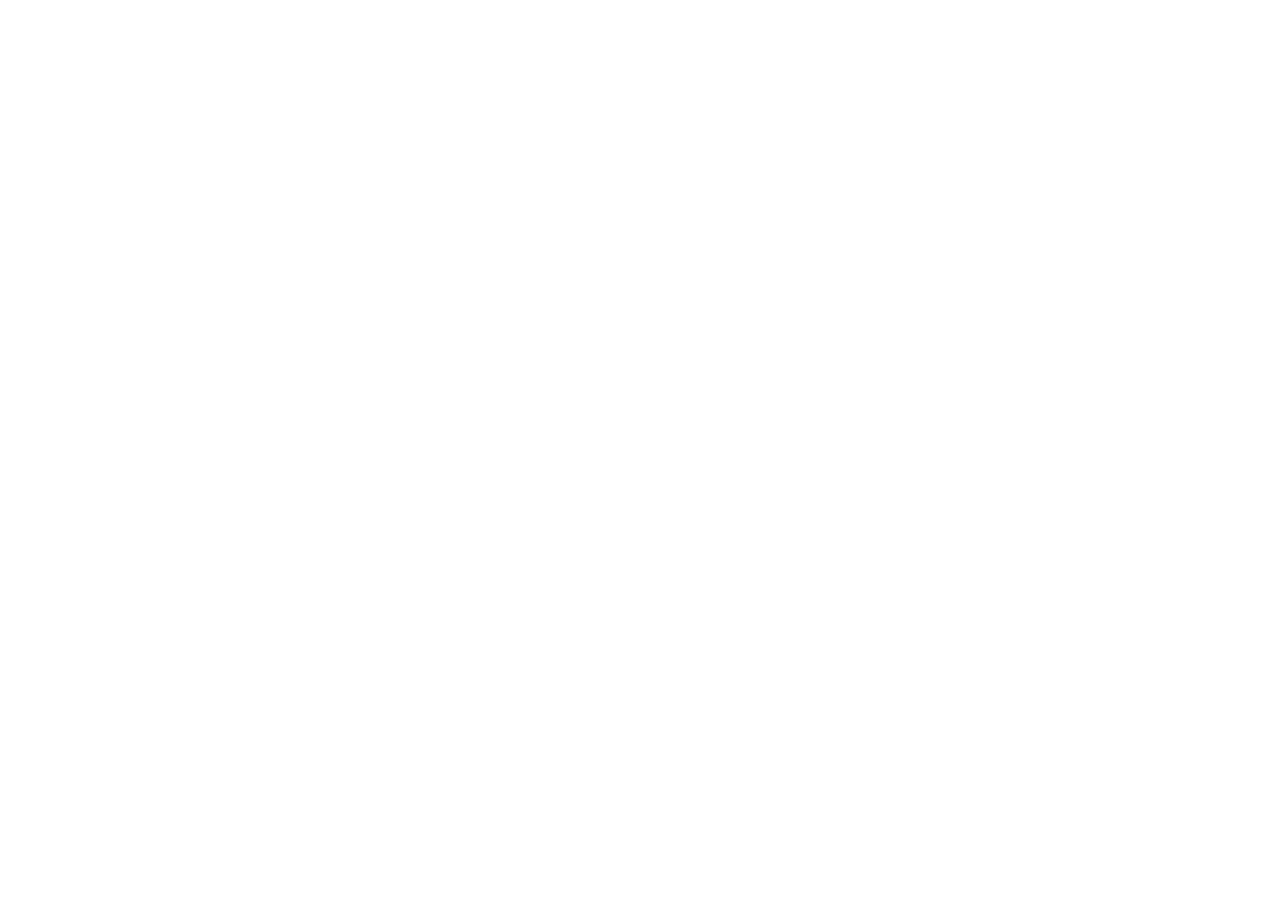
==== index.html @ 7943702c "Criado o Arquivo Principal" ====
<!DOCTYPE html>
<html lang="pt-br">
<head>
    <meta charset="UTF-8">
    <meta http-equiv="X-UA-Compatible" content="IE=edge">
    <meta name="viewport" content="width=device-width, initial-scale=1.0">
    <link rel="shortcut icon" href="favicon.ico" type="image/x-icon">
    <link rel="stylesheet" href="/estilos/style.css">
    <title>Projeto de Redes Sociais</title>
</head>
<body>
    
</body>
</html>
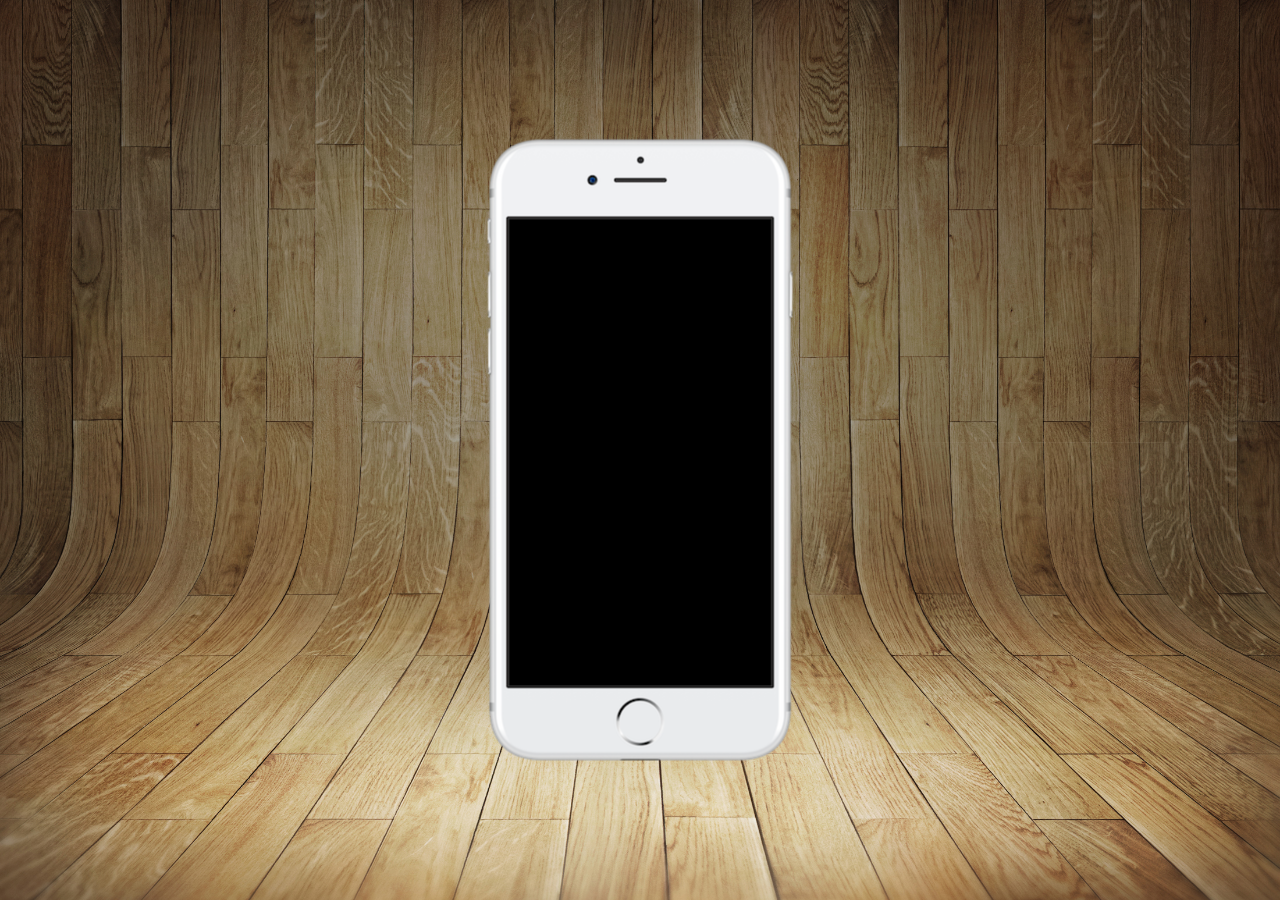
==== commit 2356d255: "Criado Estilos da Página" ====
--- a/index.html
+++ b/index.html
@@ -5,10 +5,18 @@
     <meta http-equiv="X-UA-Compatible" content="IE=edge">
     <meta name="viewport" content="width=device-width, initial-scale=1.0">
     <link rel="shortcut icon" href="favicon.ico" type="image/x-icon">
-    <link rel="stylesheet" href="/estilos/style.css">
+    <link rel="stylesheet" href="estilos/style.css">
     <title>Projeto de Redes Sociais</title>
+
 </head>
 <body>
-    
+    <main>
+        <section id="cel">
+
+        </section>
+        <section id="sociais">
+
+        </section>
+    </main>
 </body>
 </html>--- a/estilos/style.css
+++ b/estilos/style.css
@@ -0,0 +1,36 @@
+@charset "UTF-8";
+
+* {
+    margin: 0px;
+    padding: 0px;
+    font-family: Arial, Helvetica, sans-serif;
+}
+
+html, body {
+    height: 100vh;
+    width: 100vw;
+    background-color: black;
+}
+
+body {
+    background: url(../imagens/fundo-madeira.jpg) no-repeat top center;
+    background-size: cover;
+    background-attachment: fixed;
+}
+
+main {
+    position: relative;
+    height: 100vh;
+}
+
+section#cel{
+    position: absolute;
+    top: 50%;
+    left: 50%;
+    transform: translate(-50%, -50%);
+
+    height: 627px;
+    width: 311px;
+    background-color: blue;
+    background: url(../imagens/frame-iphone.png) no-repeat;
+}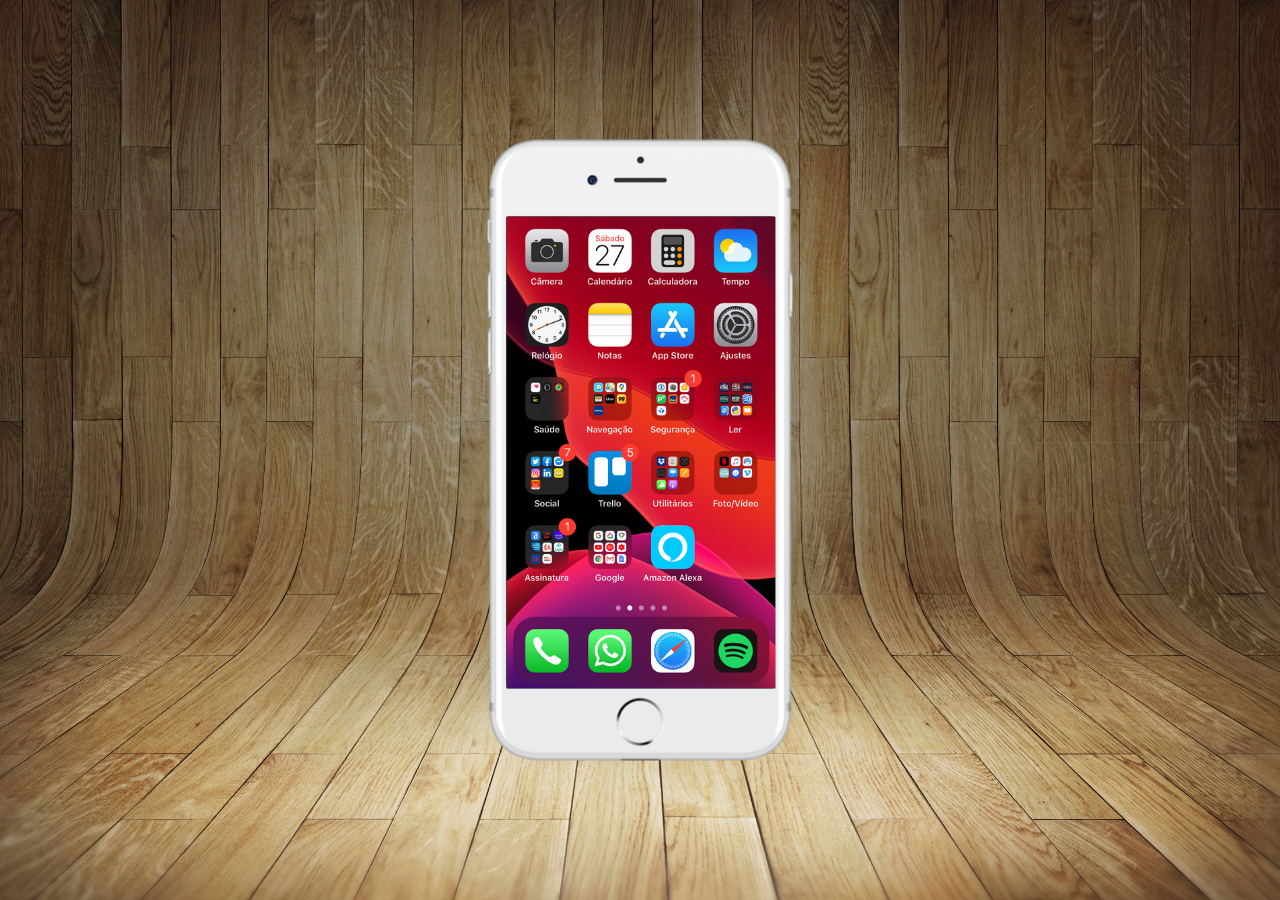
==== commit 932979b2: "Criei a tela Home" ====
--- a/index.html
+++ b/index.html
@@ -12,7 +12,7 @@
 <body>
     <main>
         <section id="cel">
-
+            <iframe src="home.html" frameborder="0" name="tela" id="tela"></iframe>
         </section>
         <section id="sociais">
 
--- a/estilos/style.css
+++ b/estilos/style.css
@@ -31,6 +31,13 @@
 
     height: 627px;
     width: 311px;
-    background-color: blue;
     background: url(../imagens/frame-iphone.png) no-repeat;
-}+}
+
+iframe#tela {
+    position: relative;
+    top: 80px;
+    left: 22px;
+    width: 269px;
+    height: 472px;
+}
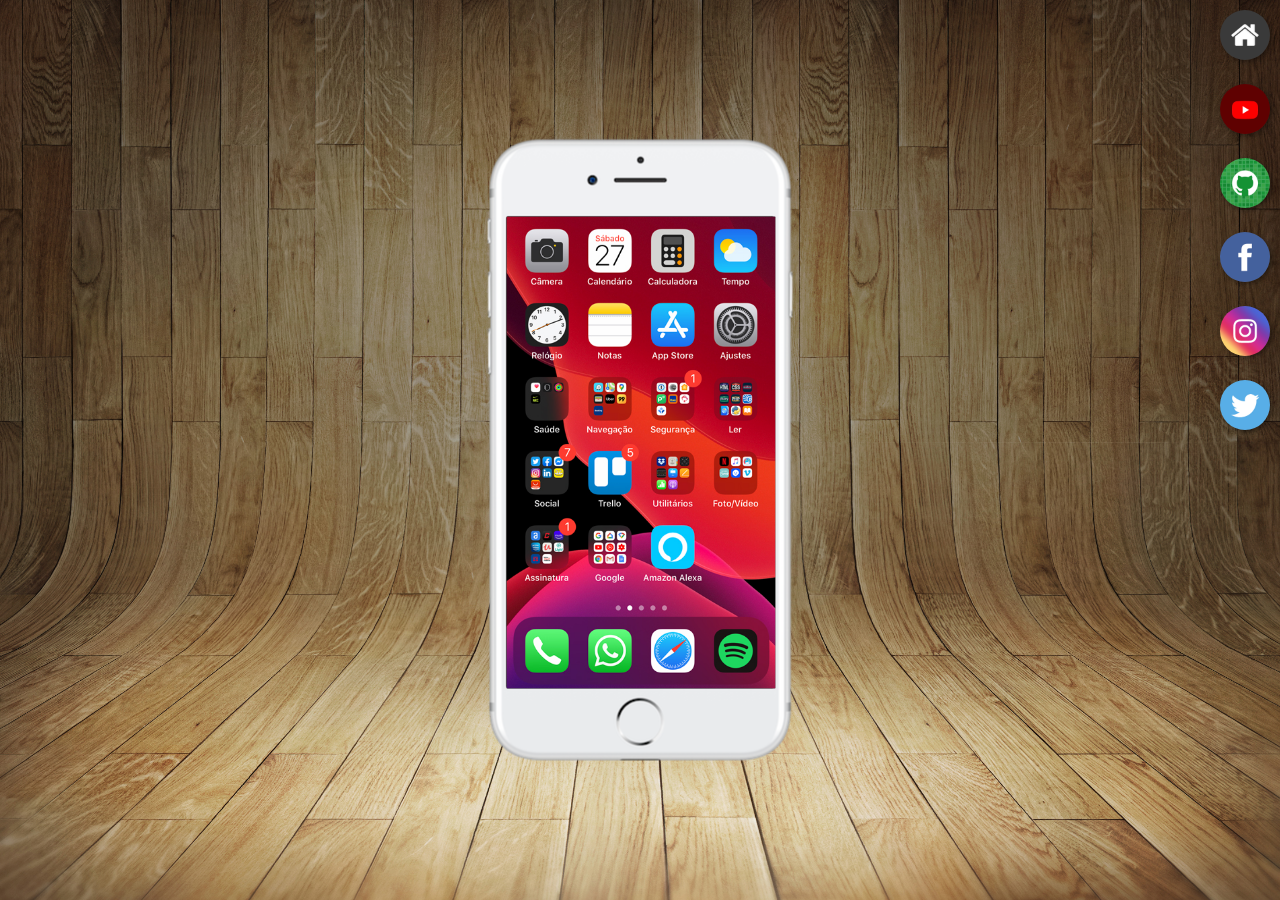
==== commit e13bb013: "Criado Botões na Lateral" ====
--- a/index.html
+++ b/index.html
@@ -12,9 +12,17 @@
 <body>
     <main>
         <section id="cel">
-            <iframe src="home.html" frameborder="0" name="tela" id="tela"></iframe>
+            <iframe src="home.html" frameborder="0" name="tela" id="tela">
+                Seu Navegador Não é Compatível com Isso..
+            </iframe>
         </section>
         <section id="sociais">
+            <a href="#" target="tela"><img src="imagens/logo-home.jpg" alt="Home"></a> <br>
+            <a href="#" target="tela"><img src="imagens/logo-youtube.jpg" alt="Youtube"></a> <br>
+            <a href="#" target="tela"><img src="imagens/logo-github.jpg" alt="GitHub"></a> <br>
+            <a href="#" target="tela"><img src="imagens/logo-facebook.jpg" alt="Facebook"></a> <br>
+            <a href="#" target="tela"><img src="imagens/logo-instagram.jpg" alt="Instagram"></a> <br>
+            <a href="#" target="tela"><img src="imagens/logo-twitter.jpg" alt="Twitter"></a>
 
         </section>
     </main>
--- a/estilos/style.css
+++ b/estilos/style.css
@@ -41,3 +41,22 @@
     width: 269px;
     height: 472px;
 }
+
+section#sociais {
+    text-align: right;
+}
+
+section#sociais img {
+    width: 50px;
+    margin: 10px;
+    border-radius: 50%;
+    box-shadow: 2px 2px 5px rgba(0, 0, 0, 0.400);
+    box-sizing: border-box;
+}
+
+section#sociais img:hover {
+    border: 2px solid rgba(255, 255, 255, 0.600);
+    transform: translate(-2px, -2px);
+    box-shadow: 5px 5px 10px rgba(0, 0, 0, 0.603);
+    transition: transform .5s, border .6s;
+}
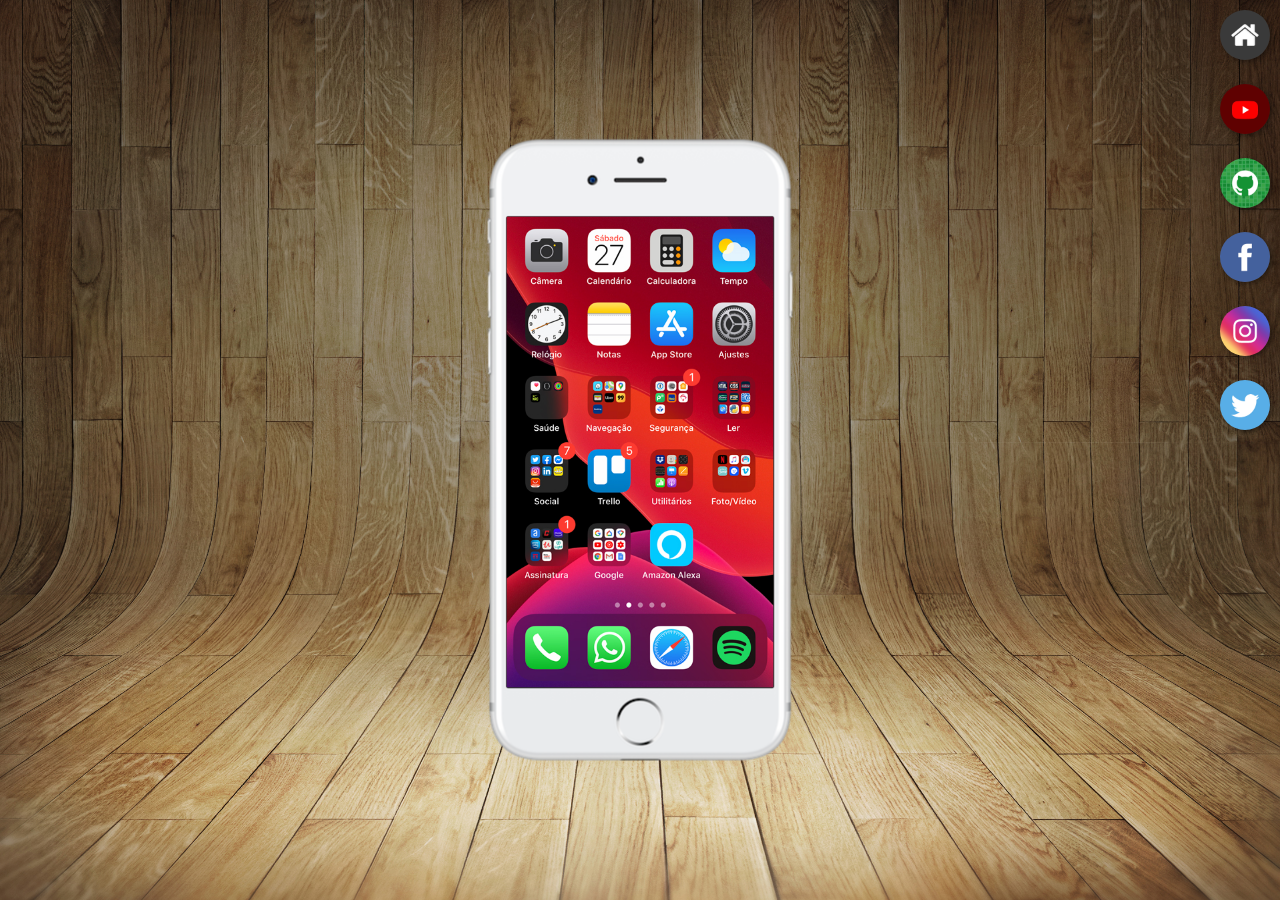
==== commit 3542748b: "Atualizei Projeto" ====
--- a/index.html
+++ b/index.html
@@ -17,12 +17,12 @@
             </iframe>
         </section>
         <section id="sociais">
-            <a href="#" target="tela"><img src="imagens/logo-home.jpg" alt="Home"></a> <br>
-            <a href="#" target="tela"><img src="imagens/logo-youtube.jpg" alt="Youtube"></a> <br>
-            <a href="#" target="tela"><img src="imagens/logo-github.jpg" alt="GitHub"></a> <br>
-            <a href="#" target="tela"><img src="imagens/logo-facebook.jpg" alt="Facebook"></a> <br>
-            <a href="#" target="tela"><img src="imagens/logo-instagram.jpg" alt="Instagram"></a> <br>
-            <a href="#" target="tela"><img src="imagens/logo-twitter.jpg" alt="Twitter"></a>
+            <a href="home.html" target="tela"><img src="imagens/logo-home.jpg" alt="Home"></a> <br>
+            <a href="youtube.html" target="tela"><img src="imagens/logo-youtube.jpg" alt="Youtube"></a> <br>
+            <a href="github.html" target="tela"><img src="imagens/logo-github.jpg" alt="GitHub"></a> <br>
+            <a href="facebook.html" target="tela"><img src="imagens/logo-facebook.jpg" alt="Facebook"></a> <br>
+            <a href="instagram.html" target="tela"><img src="imagens/logo-instagram.jpg" alt="Instagram"></a> <br>
+            <a href="twitter.html" target="tela"><img src="imagens/logo-twitter.jpg" alt="Twitter"></a>
 
         </section>
     </main>
--- a/estilos/style.css
+++ b/estilos/style.css
@@ -38,8 +38,8 @@
     position: relative;
     top: 80px;
     left: 22px;
-    width: 269px;
-    height: 472px;
+    width: 267px;
+    height: 471px;
 }
 
 section#sociais {
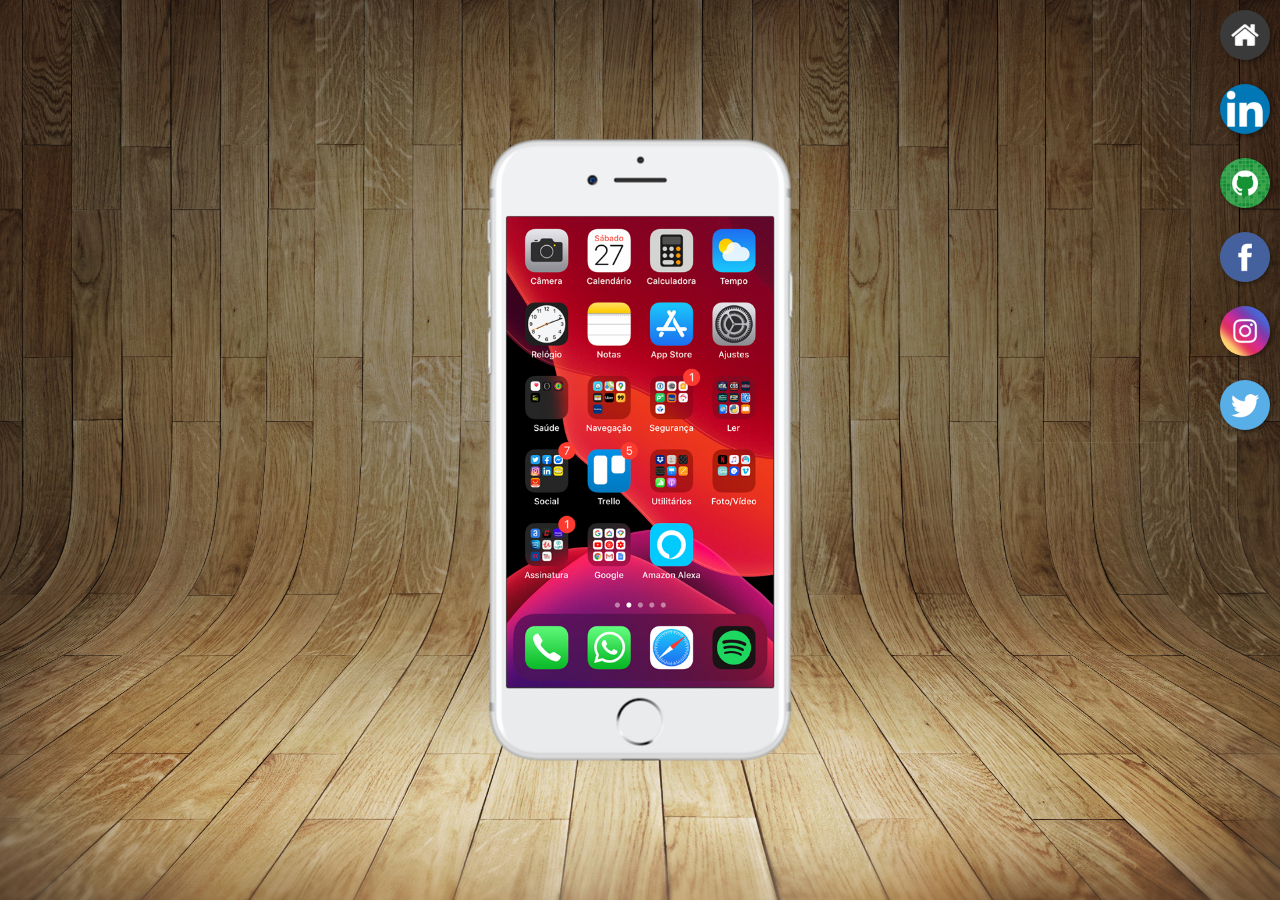
==== commit 3e94e321: "Atualizando Imagens" ====
--- a/index.html
+++ b/index.html
@@ -18,7 +18,7 @@
         </section>
         <section id="sociais">
             <a href="home.html" target="tela"><img src="imagens/logo-home.jpg" alt="Home"></a> <br>
-            <a href="youtube.html" target="tela"><img src="imagens/logo-youtube.jpg" alt="Youtube"></a> <br>
+            <a href="linkedin.html" target="tela"><img src="imagens/logo-linkedin.jpg" alt="Youtube"></a> <br>
             <a href="github.html" target="tela"><img src="imagens/logo-github.jpg" alt="GitHub"></a> <br>
             <a href="facebook.html" target="tela"><img src="imagens/logo-facebook.jpg" alt="Facebook"></a> <br>
             <a href="instagram.html" target="tela"><img src="imagens/logo-instagram.jpg" alt="Instagram"></a> <br>
